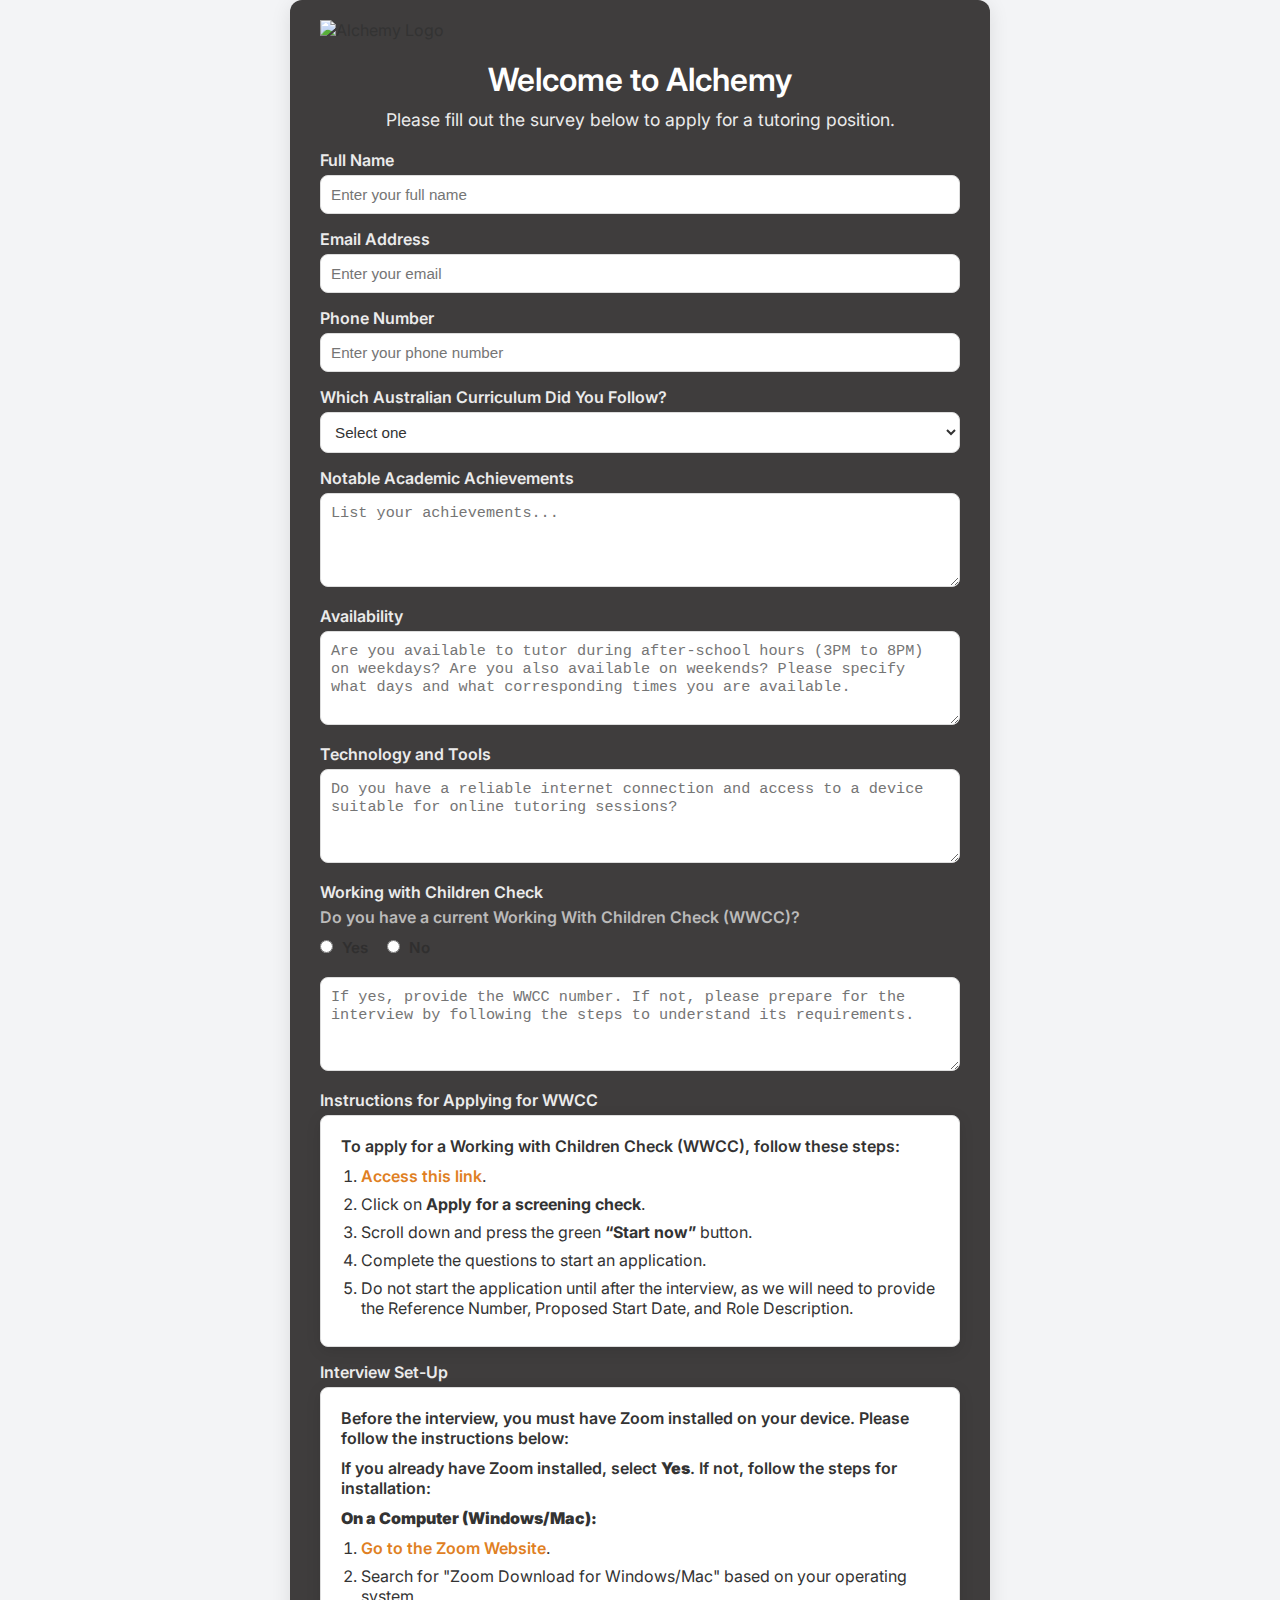
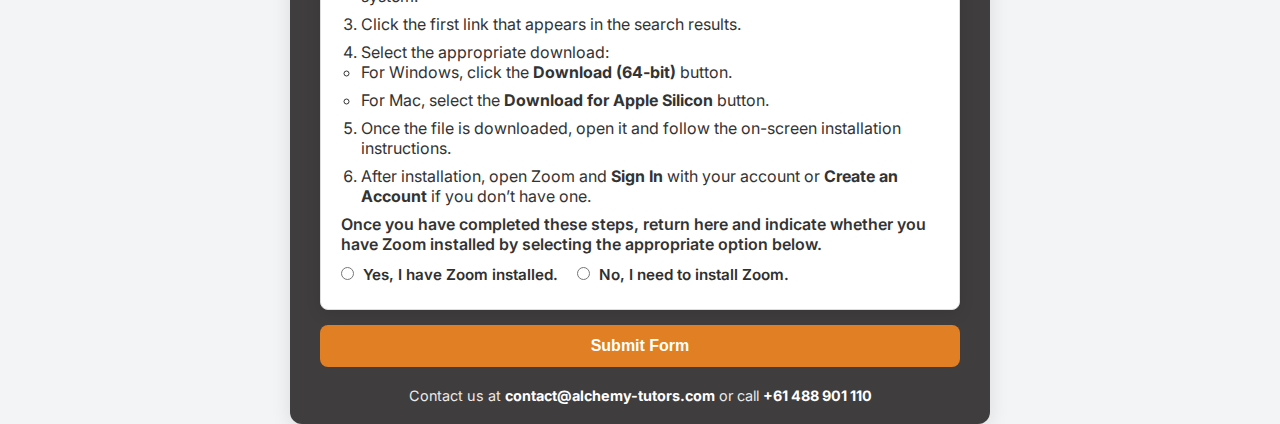
==== index.html @ 5a8914ba "Add files via upload" ====
<!DOCTYPE html>
<html lang="en">
<head>
    <meta charset="UTF-8">
    <meta name="viewport" content="width=device-width, initial-scale=1.0">
    <title>Alchemy | Survey</title>
    <link rel="stylesheet" href="styles.css">
    <link href="https://fonts.googleapis.com/css2?family=Inter:wght@400;600&display=swap" rel="stylesheet">
</head>
<body>
    <div class="container">
        <header>
            <img src="https://alchemytuition.com.au/wp-content/uploads/2022/03/alchemy300.png" alt="Alchemy Logo" class="logo">
        </header>

        <main>
            <div class="intro">
                <h1>Welcome to Alchemy</h1>
                <p>Please fill out the survey below to apply for a tutoring position.</p>
            </div>

            <form id="applicationForm">
                <div class="form-group">
                    <label for="name">Full Name</label>
                    <input type="text" id="name" name="name" placeholder="Enter your full name" required>
                </div>

                <div class="form-group">
                    <label for="email">Email Address</label>
                    <input type="email" id="email" name="email" placeholder="Enter your email" required>
                </div>

                <div class="form-group">
                    <label for="phone">Phone Number</label>
                    <input type="tel" id="phone" name="phone" placeholder="Enter your phone number" required>
                </div>

                <div class="form-group">
                    <label for="curriculum">Which Australian Curriculum Did You Follow?</label>
                    <select id="curriculum" name="curriculum" required>
                        <option value="">Select one</option>
                        <option value="WACE">WACE</option>
                        <option value="SACE">SACE</option>
                        <option value="VCE">VCE</option>
                        <option value="HSC">HSC</option>
                        <option value="QCE">QCE</option>
                        <option value="ACT">ACT</option>
                    </select>
                </div>

                <div class="form-group">
                    <label for="academicAchievements">Notable Academic Achievements</label>
                    <textarea id="academicAchievements" name="academicAchievements" rows="4" placeholder="List your achievements..." required></textarea>
                </div>

                <!-- Additional Long Answer Questions -->
                <div class="form-group">
                    <label for="Availability">Availability</label>
                    <textarea id="Availability" name="Availability" rows="4" placeholder="Are you available to tutor during after-school hours (3PM to 8PM) on weekdays? Are you also available on weekends? Please specify what days and what corresponding times you are available."></textarea>
                </div>
                <div class="form-group">
                    <label for="Technology and Tools">Technology and Tools</label>
                    <textarea id="Technology and Tools" name="Technology and Tools" rows="4" placeholder="Do you have a reliable internet connection and access to a device suitable for online tutoring sessions? 
                    "></textarea>
                </div>
                <div class="form-group">
                    <label for="wwcc">Working with Children Check</label>
                    <p>Do you have a current Working With Children Check (WWCC)?</p>
                
                    <!-- Radio Buttons for Yes/No -->
                    <div class="radio-group">
                        <label>
                            <input type="radio" name="wwcc" value="Yes" required> Yes
                        </label>
                        <label>
                            <input type="radio" name="wwcc" value="No" required> No
                        </label>
                    </div>
                
                    <!-- Textarea for Additional Details -->
                    <textarea id="wwccDetails" name="wwccDetails" rows="4" placeholder="If yes, provide the WWCC number. If not, please prepare for the interview by following the steps to understand its requirements."></textarea>
                </div>
                <!-- Modern Styled Instructions with Hyperlink -->
<div class="form-group">
    <label for="wwccInstructions">Instructions for Applying for WWCC</label>
    <div id="wwccInstructions" class="instruction-text">
        <p>To apply for a Working with Children Check (WWCC), follow these steps:</p>
        <ol>
            <li><a href="https://www.sa.gov.au/topics/rights-and-law/rights-and-responsibilities/screening-checks/screening-wwcc" target="_blank" class="link">Access this link</a>.</li>
            <li>Click on <strong>Apply for a screening check</strong>.</li>
            <li>Scroll down and press the green <strong>“Start now”</strong> button.</li>
            <li>Complete the questions to start an application.</li>
            <li>Do not start the application until after the interview, as we will need to provide the Reference Number, Proposed Start Date, and Role Description.</li>
        </ol>
    </div>
</div>
<div class="form-group">
    <label for="zoomSetup">Interview Set-Up</label>
    <div id="zoomSetupInstructions" class="instruction-text">
        <p>Before the interview, you must have Zoom installed on your device. Please follow the instructions below:</p>
        <p>If you already have Zoom installed, select <strong>Yes</strong>. If not, follow the steps for installation:</p>
        
        <p><strong>On a Computer (Windows/Mac):</strong></p>
        <ol>
            <li><a href="https://zoom.us/download" target="_blank" class="link">Go to the Zoom Website</a>.</li>
            <li>Search for "Zoom Download for Windows/Mac" based on your operating system.</li>
            <li>Click the first link that appears in the search results.</li>
            <li>Select the appropriate download:
                <ul>
                    <li>For Windows, click the <strong>Download (64-bit)</strong> button.</li>
                    <li>For Mac, select the <strong>Download for Apple Silicon</strong> button.</li>
                </ul>
            </li>
            <li>Once the file is downloaded, open it and follow the on-screen installation instructions.</li>
            <li>After installation, open Zoom and <strong>Sign In</strong> with your account or <strong>Create an Account</strong> if you don’t have one.</li>
        </ol>

        <p>Once you have completed these steps, return here and indicate whether you have Zoom installed by selecting the appropriate option below.</p>
        
        <div class="radio-group">
            <label>
                <input type="radio" name="zoomInstalled" value="Yes" required> Yes, I have Zoom installed.
            </label>
            <label>
                <input type="radio" name="zoomInstalled" value="No" required> No, I need to install Zoom.
            </label>
        </div>
    </div>
</div>
        

                <button type="submit" class="submit-button">Submit Form</button>
            </form>
        </main>

        <footer>
            <p>Contact us at <strong>contact@alchemy-tutors.com</strong> or call <strong>+61 488 901 110</strong></p>
        </footer>
    </div>
    <script src="script.js"></script>
    
</body>
</html>
---- styles.css ----
/* General Reset */
* {
    margin: 0;
    padding: 0;
    box-sizing: border-box;
}

/* Body */
body {
    font-family: 'Inter', sans-serif;
    background-color: #f3f4f6;
    color: #333;
    display: flex;
    justify-content: center;
    align-items: center;
    min-height: 100vh;
    margin: 0;
}

/* Container */
.container {
    background: #3f3d3d; /* Dark gray */
    padding: 20px 30px;
    border-radius: 12px;
    box-shadow: 0 4px 20px rgba(0, 0, 0, 0.1);
    width: 90%;
    max-width: 700px;
}

/* Header */
header {
    display: flex;
    align-items: center;
    margin-bottom: 20px;
}

.logo {
    max-width: 150px;
}

/* Introduction */
main .intro {
    text-align: center;
    margin-bottom: 20px;
}

main .intro h1 {
    font-size: 2rem;
    font-weight: 600;
    color: #ffffff;
}

main .intro p {
    font-size: 1.1rem;
    color: #ebebeb;
    margin-top: 10px;
}

/* Form Styling */
.form-group {
    margin-bottom: 15px;
}

label {
    display: block;
    font-weight: 600;
    margin-bottom: 5px;
    color: #ebebeb;
}

input[type="text"], input[type="email"], input[type="tel"], textarea, select {
    width: 100%;
    padding: 10px;
    border: 1px solid #ddd;
    border-radius: 8px;
    background: #ffffff;
    color: #333;
    font-size: 0.95rem;
    outline: none;
    transition: border-color 0.3s;
}

input[type="text"]:focus, input[type="email"]:focus, input[type="tel"]:focus, textarea:focus, select:focus {
    border-color: #e07f23;
}

textarea {
    resize: vertical;
}

/* Radio Button Group */
.radio-group {
    margin-top: 10px;
}

.radio-group input[type="radio"] {
    margin-right: 8px;
}

/* Change text color of Yes and No radio button labels */
.radio-group label {
    display: inline-block;
    margin-right: 15px;
    font-size: 0.95rem;
    color: #302f2f; /* White text */
}

/* Styling for radio button inputs */
.radio-group input[type="radio"] {
    margin-right: 5px;
    cursor: pointer;
}

/* Textarea Styling */
textarea#wwccDetails {
    margin-top: 15px;
    width: 100%;
    padding: 10px;
    border: 1px solid #ddd;
    border-radius: 8px;
    background: #ffffff;
    color: #333;
    font-size: 0.95rem;
    resize: vertical;
    outline: none;
    transition: border-color 0.3s;
}

textarea#wwccDetails:focus {
    border-color: #e07f23;
}

/* Instruction Text Styling */
.form-group p {
    color: #bbbaba; /* White */
    font-weight: 600; /* Optional: Makes the text bold for consistency */
}

/* Instruction Text Box */
.instruction-text {
    background-color: #ffffff;
    border: 1px solid #ddd;
    border-radius: 8px;
    padding: 20px;
    font-size: 1rem;
    color: #333;
    box-shadow: 0 4px 15px rgba(0, 0, 0, 0.1);
}

.instruction-text p {
    margin-bottom: 10px;
    font-weight: 600;
    color: #333;
}

.instruction-text ol {
    margin-left: 20px;
    color: #333;
}

.instruction-text ol li {
    margin-bottom: 8px;
    font-size: 1rem;
}

/* Hyperlink Style */
.instruction-text .link {
    color: #e07f23; /* Orange */
    text-decoration: none;
    font-weight: 600;
}

.instruction-text .link:hover {
    text-decoration: underline;
}

/* Button Styling */
.submit-button {
    width: 100%;
    padding: 12px;
    background-color: #e07f23; /* Orange */
    color: white;
    font-size: 1rem;
    font-weight: 600;
    border: none;
    border-radius: 8px;
    cursor: pointer;
    transition: background-color 0.3s ease;
}

.submit-button:hover {
    background-color: #d6731d;
}

/* Footer */
footer {
    margin-top: 20px;
    text-align: center;
    font-size: 0.9rem;
    color: #ebebeb;
}

footer strong {
    color: #ffffff;
}

/* Thank-You Page Styling */
.thank-you-container {
    text-align: center;
    margin-top: 50px;
}

.thank-you-image {
    max-width: 800px;
    margin: 0 auto;
    display: block;
    border-radius: 12px;
    box-shadow: 0 4px 15px rgba(0, 0, 0, 0.2);
}

.thank-you-container p {
    font-size: 1.2rem;
    color: #000000;
    margin-top: 20px;
}

/* Mobile Responsiveness */
@media (max-width: 768px) {
    .container {
        padding: 15px 20px;
    }

    main .intro h1 {
        font-size: 1.8rem;
    }

    main .intro p {
        font-size: 1rem;
    }

    .submit-button {
        font-size: 0.9rem;
        padding: 10px;
    }
}
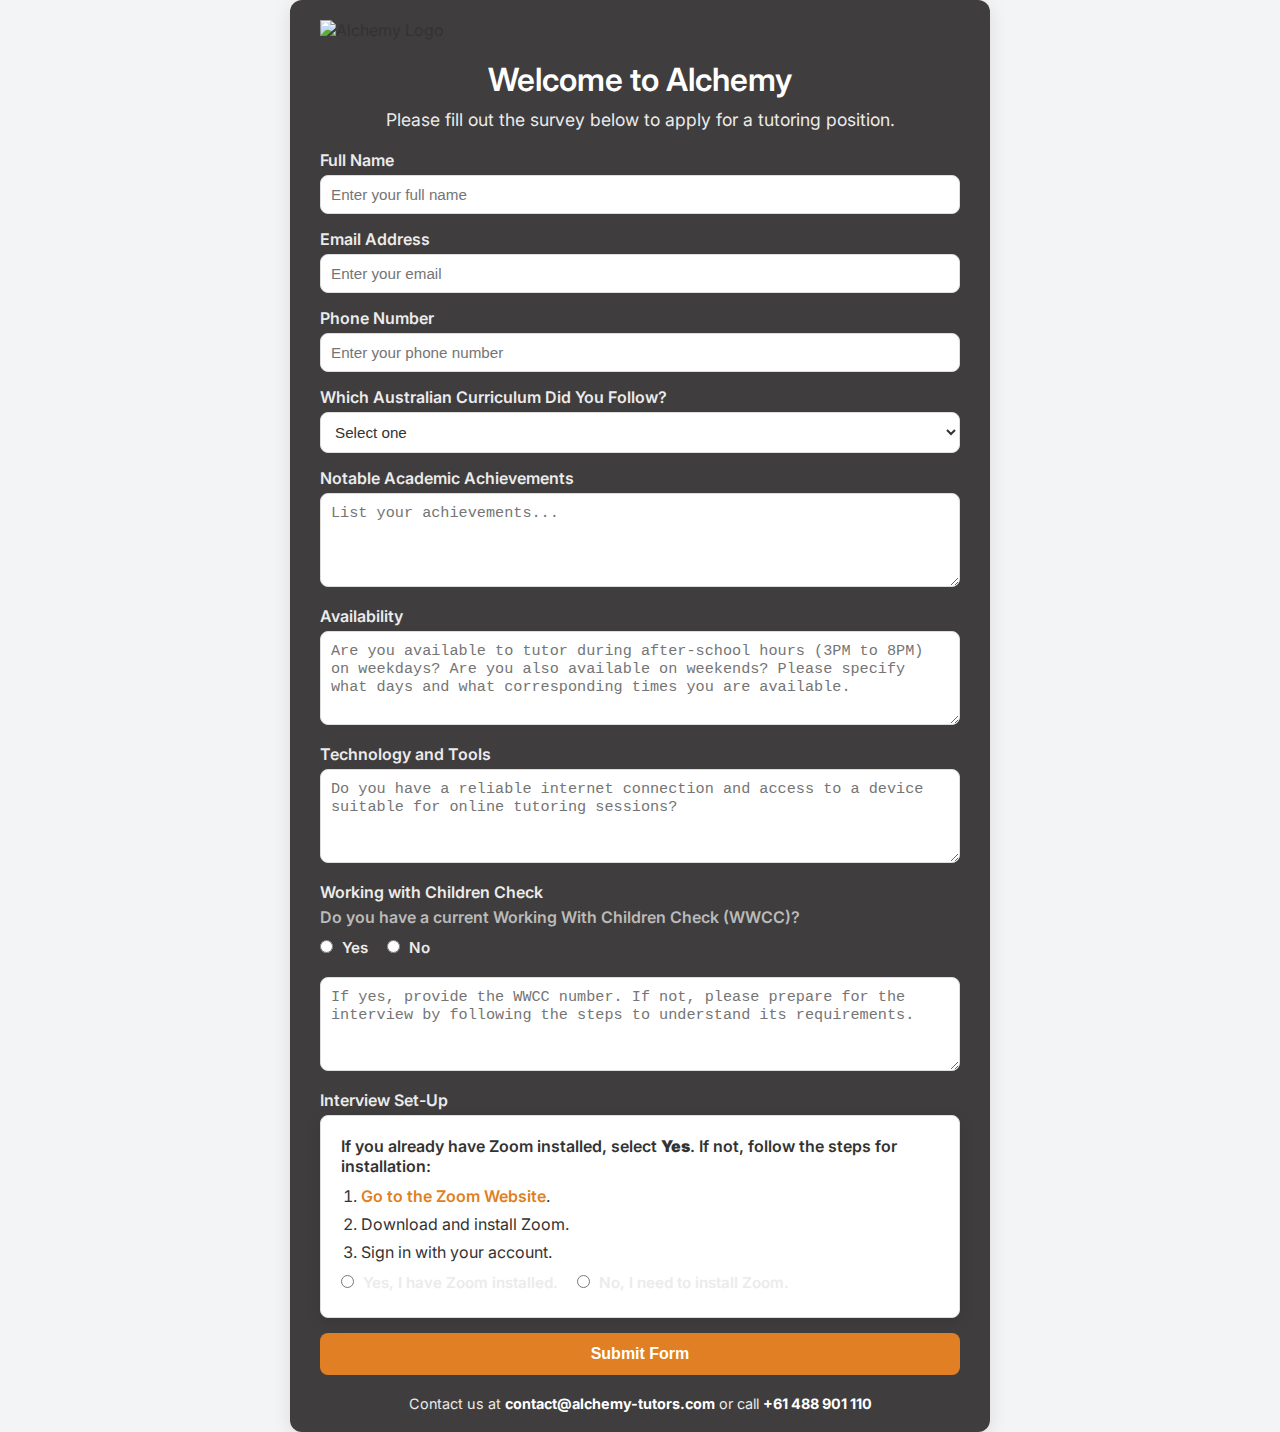
==== commit 4a57ad62: "Add files via upload" ====
--- a/index.html
+++ b/index.html
@@ -53,21 +53,20 @@
                     <textarea id="academicAchievements" name="academicAchievements" rows="4" placeholder="List your achievements..." required></textarea>
                 </div>
 
-                <!-- Additional Long Answer Questions -->
                 <div class="form-group">
                     <label for="Availability">Availability</label>
                     <textarea id="Availability" name="Availability" rows="4" placeholder="Are you available to tutor during after-school hours (3PM to 8PM) on weekdays? Are you also available on weekends? Please specify what days and what corresponding times you are available."></textarea>
                 </div>
+
                 <div class="form-group">
                     <label for="Technology and Tools">Technology and Tools</label>
-                    <textarea id="Technology and Tools" name="Technology and Tools" rows="4" placeholder="Do you have a reliable internet connection and access to a device suitable for online tutoring sessions? 
-                    "></textarea>
+                    <textarea id="Technology and Tools" name="Technology and Tools" rows="4" placeholder="Do you have a reliable internet connection and access to a device suitable for online tutoring sessions?"></textarea>
                 </div>
+
                 <div class="form-group">
                     <label for="wwcc">Working with Children Check</label>
                     <p>Do you have a current Working With Children Check (WWCC)?</p>
-                
-                    <!-- Radio Buttons for Yes/No -->
+
                     <div class="radio-group">
                         <label>
                             <input type="radio" name="wwcc" value="Yes" required> Yes
@@ -76,58 +75,31 @@
                             <input type="radio" name="wwcc" value="No" required> No
                         </label>
                     </div>
-                
-                    <!-- Textarea for Additional Details -->
+
                     <textarea id="wwccDetails" name="wwccDetails" rows="4" placeholder="If yes, provide the WWCC number. If not, please prepare for the interview by following the steps to understand its requirements."></textarea>
                 </div>
-                <!-- Modern Styled Instructions with Hyperlink -->
-<div class="form-group">
-    <label for="wwccInstructions">Instructions for Applying for WWCC</label>
-    <div id="wwccInstructions" class="instruction-text">
-        <p>To apply for a Working with Children Check (WWCC), follow these steps:</p>
-        <ol>
-            <li><a href="https://www.sa.gov.au/topics/rights-and-law/rights-and-responsibilities/screening-checks/screening-wwcc" target="_blank" class="link">Access this link</a>.</li>
-            <li>Click on <strong>Apply for a screening check</strong>.</li>
-            <li>Scroll down and press the green <strong>“Start now”</strong> button.</li>
-            <li>Complete the questions to start an application.</li>
-            <li>Do not start the application until after the interview, as we will need to provide the Reference Number, Proposed Start Date, and Role Description.</li>
-        </ol>
-    </div>
-</div>
-<div class="form-group">
-    <label for="zoomSetup">Interview Set-Up</label>
-    <div id="zoomSetupInstructions" class="instruction-text">
-        <p>Before the interview, you must have Zoom installed on your device. Please follow the instructions below:</p>
-        <p>If you already have Zoom installed, select <strong>Yes</strong>. If not, follow the steps for installation:</p>
-        
-        <p><strong>On a Computer (Windows/Mac):</strong></p>
-        <ol>
-            <li><a href="https://zoom.us/download" target="_blank" class="link">Go to the Zoom Website</a>.</li>
-            <li>Search for "Zoom Download for Windows/Mac" based on your operating system.</li>
-            <li>Click the first link that appears in the search results.</li>
-            <li>Select the appropriate download:
-                <ul>
-                    <li>For Windows, click the <strong>Download (64-bit)</strong> button.</li>
-                    <li>For Mac, select the <strong>Download for Apple Silicon</strong> button.</li>
-                </ul>
-            </li>
-            <li>Once the file is downloaded, open it and follow the on-screen installation instructions.</li>
-            <li>After installation, open Zoom and <strong>Sign In</strong> with your account or <strong>Create an Account</strong> if you don’t have one.</li>
-        </ol>
 
-        <p>Once you have completed these steps, return here and indicate whether you have Zoom installed by selecting the appropriate option below.</p>
-        
-        <div class="radio-group">
-            <label>
-                <input type="radio" name="zoomInstalled" value="Yes" required> Yes, I have Zoom installed.
-            </label>
-            <label>
-                <input type="radio" name="zoomInstalled" value="No" required> No, I need to install Zoom.
-            </label>
-        </div>
-    </div>
-</div>
-        
+                <div class="form-group">
+                    <label for="zoomSetup">Interview Set-Up</label>
+                    <div id="zoomSetupInstructions" class="instruction-text">
+                        <p>If you already have Zoom installed, select <strong>Yes</strong>. If not, follow the steps for installation:</p>
+
+                        <ol>
+                            <li><a href="https://zoom.us/download" target="_blank" class="link">Go to the Zoom Website</a>.</li>
+                            <li>Download and install Zoom.</li>
+                            <li>Sign in with your account.</li>
+                        </ol>
+
+                        <div class="radio-group">
+                            <label>
+                                <input type="radio" name="zoomInstalled" value="Yes" required> Yes, I have Zoom installed.
+                            </label>
+                            <label>
+                                <input type="radio" name="zoomInstalled" value="No" required> No, I need to install Zoom.
+                            </label>
+                        </div>
+                    </div>
+                </div>
 
                 <button type="submit" class="submit-button">Submit Form</button>
             </form>
@@ -137,7 +109,13 @@
             <p>Contact us at <strong>contact@alchemy-tutors.com</strong> or call <strong>+61 488 901 110</strong></p>
         </footer>
     </div>
-    <script src="script.js"></script>
-    
+
+    <script>
+        // Redirect to the thank-you page on form submission
+        document.getElementById("applicationForm").addEventListener("submit", function (event) {
+            event.preventDefault(); // Prevent default form submission
+            window.location.href = "thankyou.html"; // Redirect immediately
+        });
+    </script>
 </body>
 </html>
--- a/styles.css
+++ b/styles.css
@@ -102,7 +102,7 @@
     display: inline-block;
     margin-right: 15px;
     font-size: 0.95rem;
-    color: #302f2f; /* White text */
+    color: #ebebeb;
 }
 
 /* Styling for radio button inputs */
@@ -220,7 +220,7 @@
 
 .thank-you-container p {
     font-size: 1.2rem;
-    color: #000000;
+    color: #333;
     margin-top: 20px;
 }
 
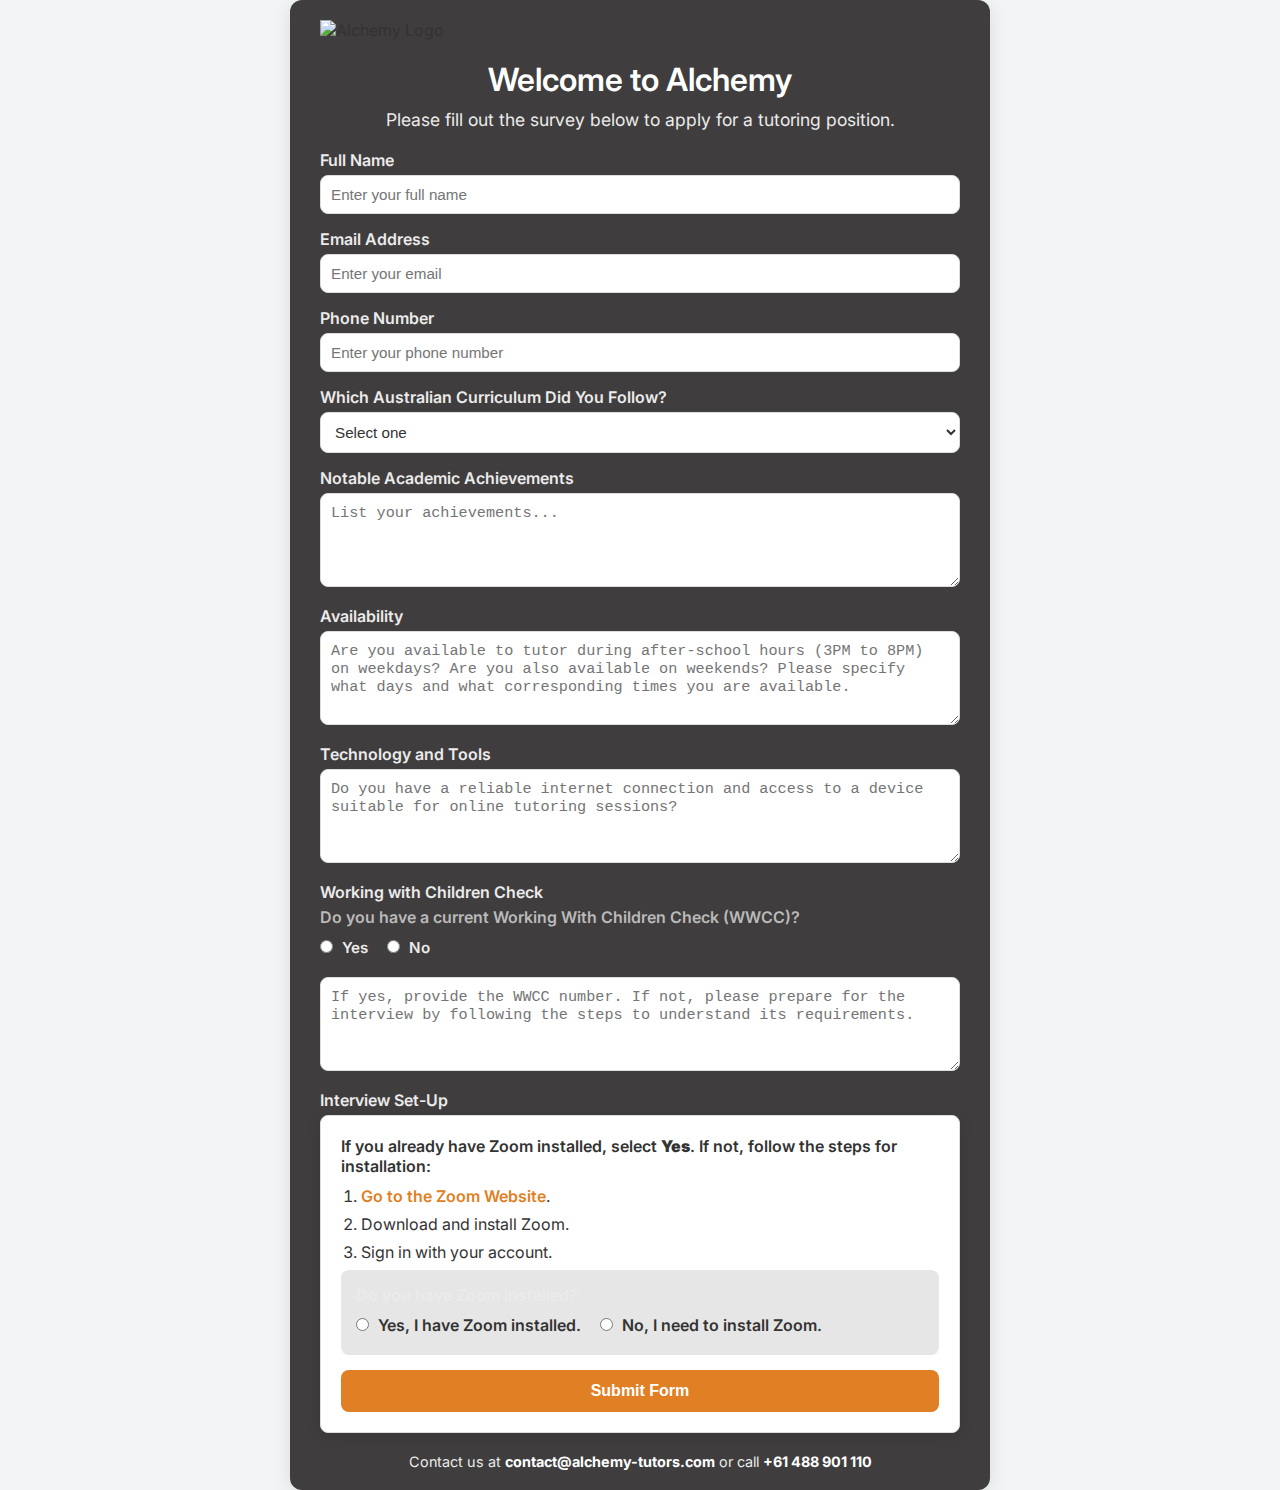
==== commit 2ac1d7c2: "Update index.html" ====
--- a/index.html
+++ b/index.html
@@ -90,16 +90,18 @@
                             <li>Sign in with your account.</li>
                         </ol>
 
-                        <div class="radio-group">
-                            <label>
-                                <input type="radio" name="zoomInstalled" value="Yes" required> Yes, I have Zoom installed.
-                            </label>
-                            <label>
-                                <input type="radio" name="zoomInstalled" value="No" required> No, I need to install Zoom.
-                            </label>
-                        </div>
-                    </div>
-                </div>
+                      <div class="form-group zoom-options">
+    <label>Do you have Zoom installed?</label>
+    <div class="radio-group">
+        <label>
+            <input type="radio" name="zoomInstalled" value="yes"> Yes, I have Zoom installed.
+        </label>
+        <label>
+            <input type="radio" name="zoomInstalled" value="no"> No, I need to install Zoom.
+        </label>
+    </div>
+</div>
+
 
                 <button type="submit" class="submit-button">Submit Form</button>
             </form>
--- a/styles.css
+++ b/styles.css
@@ -146,6 +146,19 @@
     color: #333;
     box-shadow: 0 4px 15px rgba(0, 0, 0, 0.1);
 }
+/* Specific Styling for Zoom Radio Buttons */
+.zoom-options .radio-group label {
+    color: #333; /* Deep gray for the text */
+    font-weight: 600; /* Bold for better visibility */
+    font-size: 1rem; /* Adjust font size */
+}
+
+/* Optional: Add a border or background for the Zoom group */
+.zoom-options {
+    background-color: #e6e6e6; /* Light gray background for better contrast */
+    padding: 15px;
+    border-radius: 8px;
+}
 
 .instruction-text p {
     margin-bottom: 10px;
@@ -211,7 +224,7 @@
 }
 
 .thank-you-image {
-    max-width: 800px;
+    max-width: 1000px;
     margin: 0 auto;
     display: block;
     border-radius: 12px;
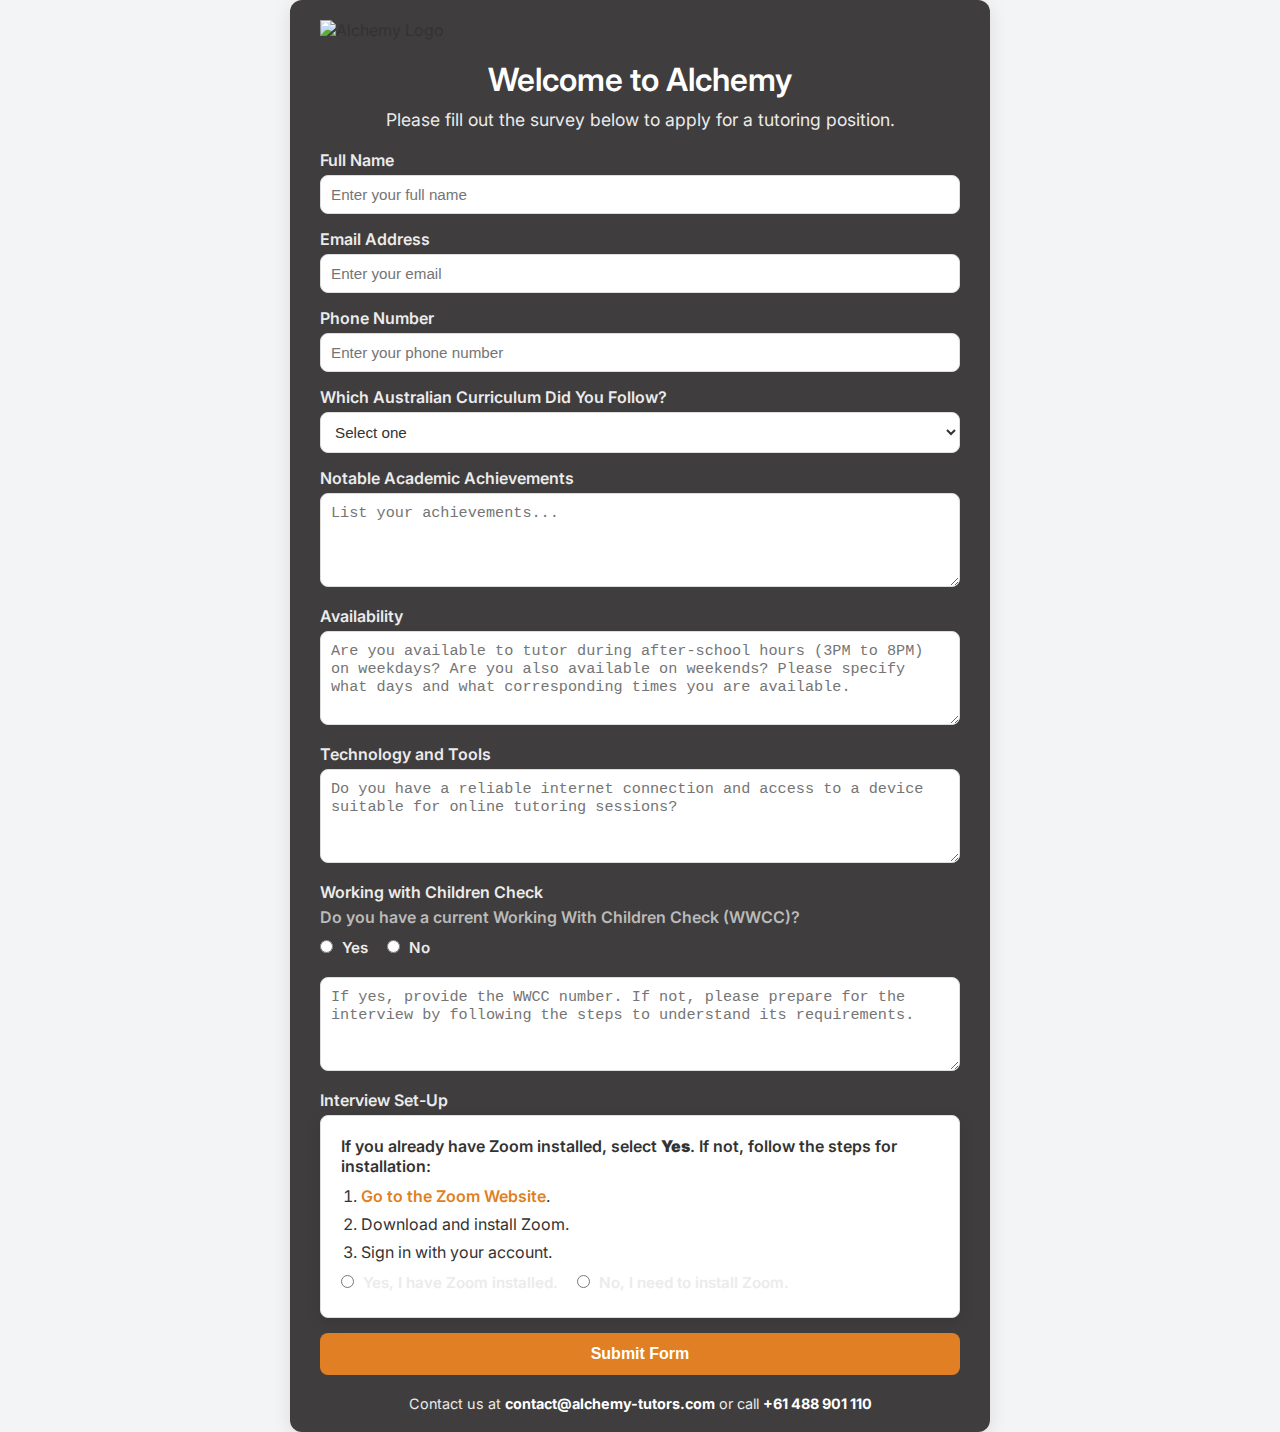
==== commit 194c2a19: "Add files via upload" ====
--- a/index.html
+++ b/index.html
@@ -90,18 +90,16 @@
                             <li>Sign in with your account.</li>
                         </ol>
 
-                      <div class="form-group zoom-options">
-    <label>Do you have Zoom installed?</label>
-    <div class="radio-group">
-        <label>
-            <input type="radio" name="zoomInstalled" value="yes"> Yes, I have Zoom installed.
-        </label>
-        <label>
-            <input type="radio" name="zoomInstalled" value="no"> No, I need to install Zoom.
-        </label>
-    </div>
-</div>
-
+                        <div class="radio-group">
+                            <label>
+                                <input type="radio" name="zoomInstalled" value="Yes" required> Yes, I have Zoom installed.
+                            </label>
+                            <label>
+                                <input type="radio" name="zoomInstalled" value="No" required> No, I need to install Zoom.
+                            </label>
+                        </div>
+                    </div>
+                </div>
 
                 <button type="submit" class="submit-button">Submit Form</button>
             </form>
--- a/styles.css
+++ b/styles.css
@@ -146,19 +146,6 @@
     color: #333;
     box-shadow: 0 4px 15px rgba(0, 0, 0, 0.1);
 }
-/* Specific Styling for Zoom Radio Buttons */
-.zoom-options .radio-group label {
-    color: #333; /* Deep gray for the text */
-    font-weight: 600; /* Bold for better visibility */
-    font-size: 1rem; /* Adjust font size */
-}
-
-/* Optional: Add a border or background for the Zoom group */
-.zoom-options {
-    background-color: #e6e6e6; /* Light gray background for better contrast */
-    padding: 15px;
-    border-radius: 8px;
-}
 
 .instruction-text p {
     margin-bottom: 10px;
@@ -224,7 +211,7 @@
 }
 
 .thank-you-image {
-    max-width: 1000px;
+    max-width: 800px;
     margin: 0 auto;
     display: block;
     border-radius: 12px;
@@ -236,6 +223,20 @@
     color: #333;
     margin-top: 20px;
 }
+/* Specific Styling for Zoom Radio Buttons */
+.zoom-options .radio-group label {
+    color: #333; /* Deep gray for the text */
+    font-weight: 600; /* Bold for better visibility */
+    font-size: 1rem; /* Adjust font size */
+}
+
+/* Optional: Add a border or background for the Zoom group */
+.zoom-options {
+    background-color: #e6e6e6; /* Light gray background for better contrast */
+    padding: 15px;
+    border-radius: 8px;
+}
+
 
 /* Mobile Responsiveness */
 @media (max-width: 768px) {
